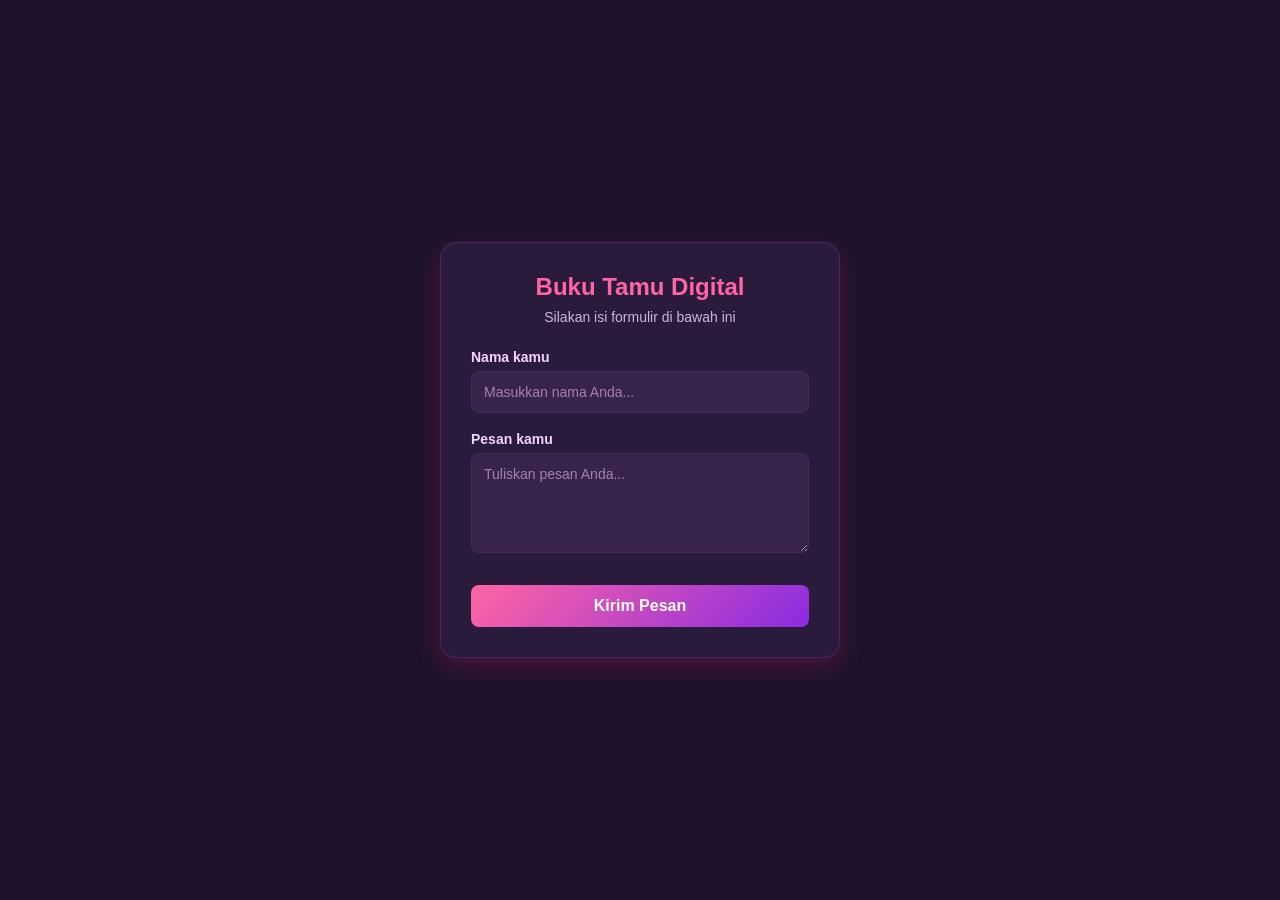
==== bukutamu.html @ 5f332c3f "Add files via upload" ====
<!DOCTYPE html>
<html lang="id">
<head>
    <meta charset="UTF-8">
    <meta name="viewport" content="width=device-width, initial-scale=1.0">
    <title>Buku Tamu Digital</title>
    <style>
        /* Gaya Umum/Reset */
        * {
            box-sizing: border-box;
            margin: 0;
            padding: 0;
            font-family: 'Segoe UI', Tahoma, Geneva, Verdana, sans-serif;
        }

        body {
            /* Latar belakang bernuansa pink keunguan gelap */
            background-color: #1e132b;
            color: #ffffff;
            display: flex;
            justify-content: center;
            align-items: center;
            min-height: 100vh;
            padding: 20px;
        }

        /* Tampilan Kartu (Card) */
        .card {
            background: #2a1b3d;
            border-radius: 16px;
            box-shadow: 0 8px 24px rgba(216, 27, 96, 0.25);
            padding: 30px;
            width: 100%;
            max-width: 400px;
            text-align: center; /* Teks berada di tengah */
            border: 1px solid #4a285d;
        }

        .card h2 {
            margin-bottom: 8px;
            color: #ff65a3; /* Warna Pink Cerah */
            font-size: 24px;
        }

        .card p {
            color: #d1b3e0;
            font-size: 14px;
            margin-bottom: 24px;
        }

        /* Form dan Group Input */
        .form-group {
            margin-bottom: 18px;
            text-align: left; /* Label tetap rata kiri agar mudah dibaca */
        }

        .form-group label {
            display: block;
            margin-bottom: 6px;
            font-size: 14px;
            color: #f3d5ff;
            font-weight: 600;
        }

        .form-group input,
        .form-group textarea {
            width: 100%;
            padding: 12px;
            border: 1px solid #4a285d;
            border-radius: 8px;
            background-color: #38234c;
            color: #ffffff;
            font-size: 14px;
            outline: none;
            transition: border-color 0.3s ease;
        }

        .form-group input::placeholder,
        .form-group textarea::placeholder {
            color: #a382b3;
        }

        .form-group input:focus,
        .form-group textarea:focus {
            border-color: #ff65a3; /* Sorotan warna pink saat mengetik */
        }

        .form-group textarea {
            resize: vertical;
            min-height: 100px;
        }

        /* Tombol Menarik */
        .btn-submit {
            width: 100%;
            padding: 12px;
            /* Gradien Warna Pink Keunguan */
            background: linear-gradient(135deg, #ff65a3, #8a2be2);
            color: #ffffff;
            border: none;
            border-radius: 8px;
            font-size: 16px;
            font-weight: bold;
            cursor: pointer;
            transition: transform 0.2s ease, box-shadow 0.2s ease;
            margin-top: 10px;
        }

        .btn-submit:hover {
            transform: translateY(-2px);
            box-shadow: 0 4px 15px rgba(255, 101, 163, 0.5);
        }

        .btn-submit:active {
            transform: translateY(0);
        }

        .btn-submit:disabled {
            background: #555555;
            cursor: not-allowed;
            transform: none;
            box-shadow: none;
        }
    </style>
</head>
<body>

    <!-- Komponen Kartu (Card) -->
    <div class="card">
        <h2>Buku Tamu Digital</h2>
        <p>Silakan isi formulir di bawah ini</p>

        <form id="guestbookForm">
            <div class="form-group">
                <label for="nama">Nama kamu</label>
                <input type="text" id="nama" name="nama" placeholder="Masukkan nama Anda..." required>
            </div>

            <div class="form-group">
                <label for="pesan">Pesan kamu</label>
                <textarea id="pesan" name="pesan" placeholder="Tuliskan pesan Anda..." required></textarea>
            </div>

            <button type="submit" id="submitBtn" class="btn-submit">Kirim Pesan</button>
        </form>
    </div>

    <!-- Script JavaScript untuk Menghubungkan ke Google Sheets -->
    <script>
        const scriptURL = 'https://script.google.com/macros/s/AKfycbw4PTwyPNHTeQFG26ei-gpQJZB6a_Es1SlVyBou8n6t6YPYyaroKJdUWcIjGDhjVg30/exec';
        const form = document.getElementById('guestbookForm');
        const submitBtn = document.getElementById('submitBtn');

        form.addEventListener('submit', e => {
            e.preventDefault();
            
            // Ubah teks tombol saat proses pengiriman
            submitBtn.disabled = true;
            submitBtn.textContent = 'Mengirim...';

            fetch(scriptURL, { method: 'POST', body: new FormData(form)})
                .then(response => {
                    alert('Permintaan pengiriman telah dilakukan. Periksa Google Sheets untuk memastikan data tersimpan.');
                    form.reset();
                    submitBtn.disabled = false;
                    submitBtn.textContent = 'Kirim Pesan';
                })
                .catch(error => {
                    console.error('Error!', error.message);
                    alert('Terjadi kesalahan saat mengirim pesan.');
                    submitBtn.disabled = false;
                    submitBtn.textContent = 'Kirim Pesan';
                });
        });
    </script>

</body>
</html>
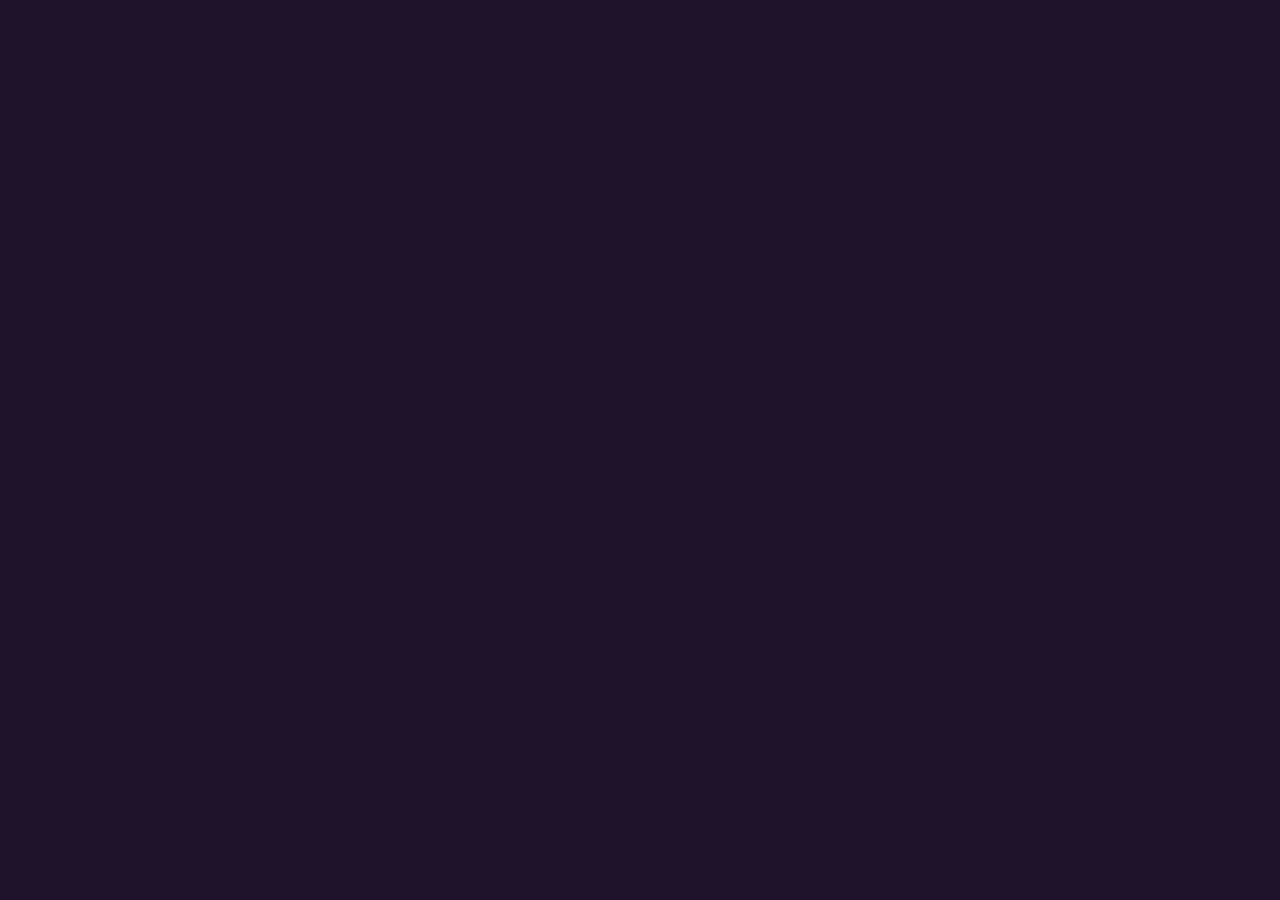
==== commit a4f04269: "Update bukutamu.html" ====
--- a/bukutamu.html
+++ b/bukutamu.html
@@ -27,152 +27,3 @@
         /* Tampilan Kartu (Card) */
         .card {
             background: #2a1b3d;
-            border-radius: 16px;
-            box-shadow: 0 8px 24px rgba(216, 27, 96, 0.25);
-            padding: 30px;
-            width: 100%;
-            max-width: 400px;
-            text-align: center; /* Teks berada di tengah */
-            border: 1px solid #4a285d;
-        }
-
-        .card h2 {
-            margin-bottom: 8px;
-            color: #ff65a3; /* Warna Pink Cerah */
-            font-size: 24px;
-        }
-
-        .card p {
-            color: #d1b3e0;
-            font-size: 14px;
-            margin-bottom: 24px;
-        }
-
-        /* Form dan Group Input */
-        .form-group {
-            margin-bottom: 18px;
-            text-align: left; /* Label tetap rata kiri agar mudah dibaca */
-        }
-
-        .form-group label {
-            display: block;
-            margin-bottom: 6px;
-            font-size: 14px;
-            color: #f3d5ff;
-            font-weight: 600;
-        }
-
-        .form-group input,
-        .form-group textarea {
-            width: 100%;
-            padding: 12px;
-            border: 1px solid #4a285d;
-            border-radius: 8px;
-            background-color: #38234c;
-            color: #ffffff;
-            font-size: 14px;
-            outline: none;
-            transition: border-color 0.3s ease;
-        }
-
-        .form-group input::placeholder,
-        .form-group textarea::placeholder {
-            color: #a382b3;
-        }
-
-        .form-group input:focus,
-        .form-group textarea:focus {
-            border-color: #ff65a3; /* Sorotan warna pink saat mengetik */
-        }
-
-        .form-group textarea {
-            resize: vertical;
-            min-height: 100px;
-        }
-
-        /* Tombol Menarik */
-        .btn-submit {
-            width: 100%;
-            padding: 12px;
-            /* Gradien Warna Pink Keunguan */
-            background: linear-gradient(135deg, #ff65a3, #8a2be2);
-            color: #ffffff;
-            border: none;
-            border-radius: 8px;
-            font-size: 16px;
-            font-weight: bold;
-            cursor: pointer;
-            transition: transform 0.2s ease, box-shadow 0.2s ease;
-            margin-top: 10px;
-        }
-
-        .btn-submit:hover {
-            transform: translateY(-2px);
-            box-shadow: 0 4px 15px rgba(255, 101, 163, 0.5);
-        }
-
-        .btn-submit:active {
-            transform: translateY(0);
-        }
-
-        .btn-submit:disabled {
-            background: #555555;
-            cursor: not-allowed;
-            transform: none;
-            box-shadow: none;
-        }
-    </style>
-</head>
-<body>
-
-    <!-- Komponen Kartu (Card) -->
-    <div class="card">
-        <h2>Buku Tamu Digital</h2>
-        <p>Silakan isi formulir di bawah ini</p>
-
-        <form id="guestbookForm">
-            <div class="form-group">
-                <label for="nama">Nama kamu</label>
-                <input type="text" id="nama" name="nama" placeholder="Masukkan nama Anda..." required>
-            </div>
-
-            <div class="form-group">
-                <label for="pesan">Pesan kamu</label>
-                <textarea id="pesan" name="pesan" placeholder="Tuliskan pesan Anda..." required></textarea>
-            </div>
-
-            <button type="submit" id="submitBtn" class="btn-submit">Kirim Pesan</button>
-        </form>
-    </div>
-
-    <!-- Script JavaScript untuk Menghubungkan ke Google Sheets -->
-    <script>
-        const scriptURL = 'https://script.google.com/macros/s/AKfycbw4PTwyPNHTeQFG26ei-gpQJZB6a_Es1SlVyBou8n6t6YPYyaroKJdUWcIjGDhjVg30/exec';
-        const form = document.getElementById('guestbookForm');
-        const submitBtn = document.getElementById('submitBtn');
-
-        form.addEventListener('submit', e => {
-            e.preventDefault();
-            
-            // Ubah teks tombol saat proses pengiriman
-            submitBtn.disabled = true;
-            submitBtn.textContent = 'Mengirim...';
-
-            fetch(scriptURL, { method: 'POST', body: new FormData(form)})
-                .then(response => {
-                    alert('Permintaan pengiriman telah dilakukan. Periksa Google Sheets untuk memastikan data tersimpan.');
-                    form.reset();
-                    submitBtn.disabled = false;
-                    submitBtn.textContent = 'Kirim Pesan';
-                })
-                .catch(error => {
-                    console.error('Error!', error.message);
-                    alert('Terjadi kesalahan saat mengirim pesan.');
-                    submitBtn.disabled = false;
-                    submitBtn.textContent = 'Kirim Pesan';
-                });
-        });
-    </script>
-
-</body>
-</html>
